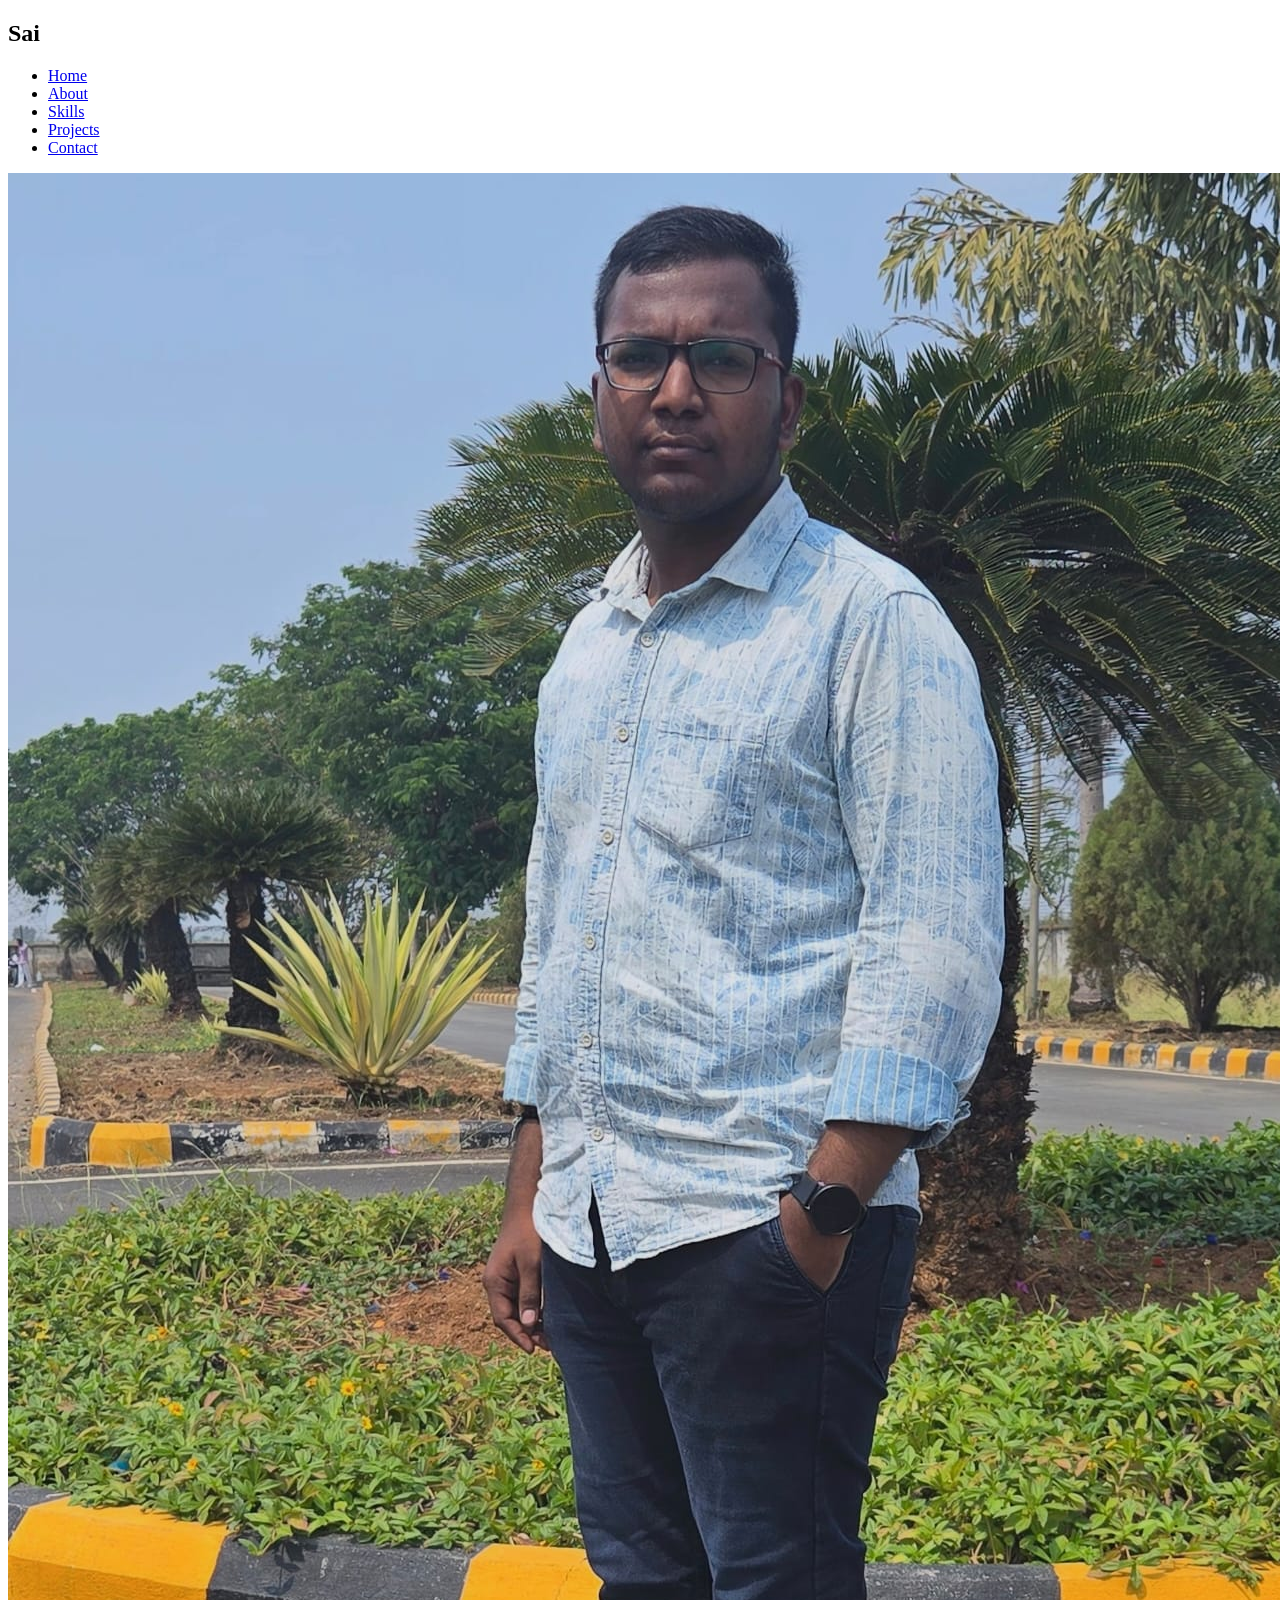
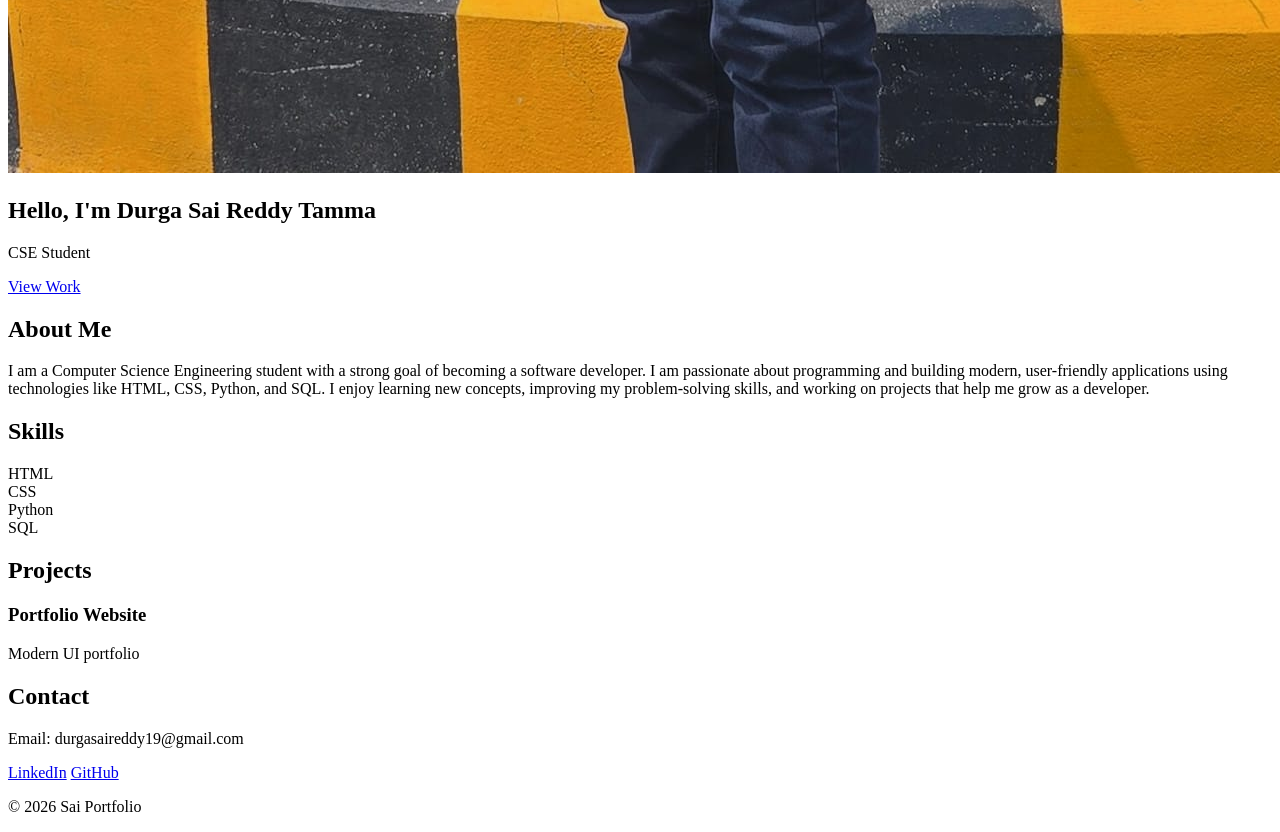
==== index.html @ 62e9a2b5 "Rename Index.html to index.html" ====
<!DOCTYPE html>
<html>
<head>
    <title>Sai Portfolio</title>
    <link rel="stylesheet" href="style.css">
</head>

<body>

<!-- NAVBAR -->
<header id="navbar">
    <h2 class="logo">Sai</h2>
    <ul class="nav-list">
        <li><a href="#home">Home</a></li>
        <li><a href="#about">About</a></li>
        <li><a href="#skills">Skills</a></li>
        <li><a href="#projects">Projects</a></li>
        <li><a href="#contact">Contact</a></li>
    </ul>
</header>

<!-- HOME -->
<section id="home">
    <img src="profile.jpg" class="profile">

    <h1>Hello, I'm <span class="highlight">Durga Sai Reddy Tamma</span></h1>
    <p class="intro">CSE Student</p>

    <a href="#projects" class="btn">View Work</a>
</section>

<!-- ABOUT -->
<section id="about">
    <h2>About Me</h2>
    <p>
I am a Computer Science Engineering student with a strong goal of becoming a software developer. 
I am passionate about programming and building modern, user-friendly applications using technologies like HTML, CSS, Python, and SQL. 
I enjoy learning new concepts, improving my problem-solving skills, and working on projects that help me grow as a developer.
    </p>
</section>

<!-- SKILLS -->
<section id="skills">
    <h2>Skills</h2>

    <div class="skills-box">
        <div class="skill-card html">HTML</div>
        <div class="skill-card css">CSS</div>
        <div class="skill-card python">Python</div>
        <div class="skill-card sql">SQL</div>
    </div>
</section>

<!-- PROJECTS -->
<section id="projects">
    <h2>Projects</h2>

    <div class="project-container">
        <div class="card">
            <h3>Portfolio Website</h3>
            <p>Modern UI portfolio</p>
        </div>
    </div>
</section>

<!-- CONTACT -->
<section id="contact">
    <h2>Contact</h2>
    <p>Email: durgasaireddy19@gmail.com</p>

    <div class="social">
        <a href="https://www.linkedin.com/in/durgasaireddy19" target="_blank">LinkedIn</a>
        <a href="https://github.com/yourprofile" target="_blank">GitHub</a>
    </div>
</section>

<!-- FOOTER -->
<footer id="footer">
    <p>© 2026 Sai Portfolio</p>
</footer>

</body>
</html>
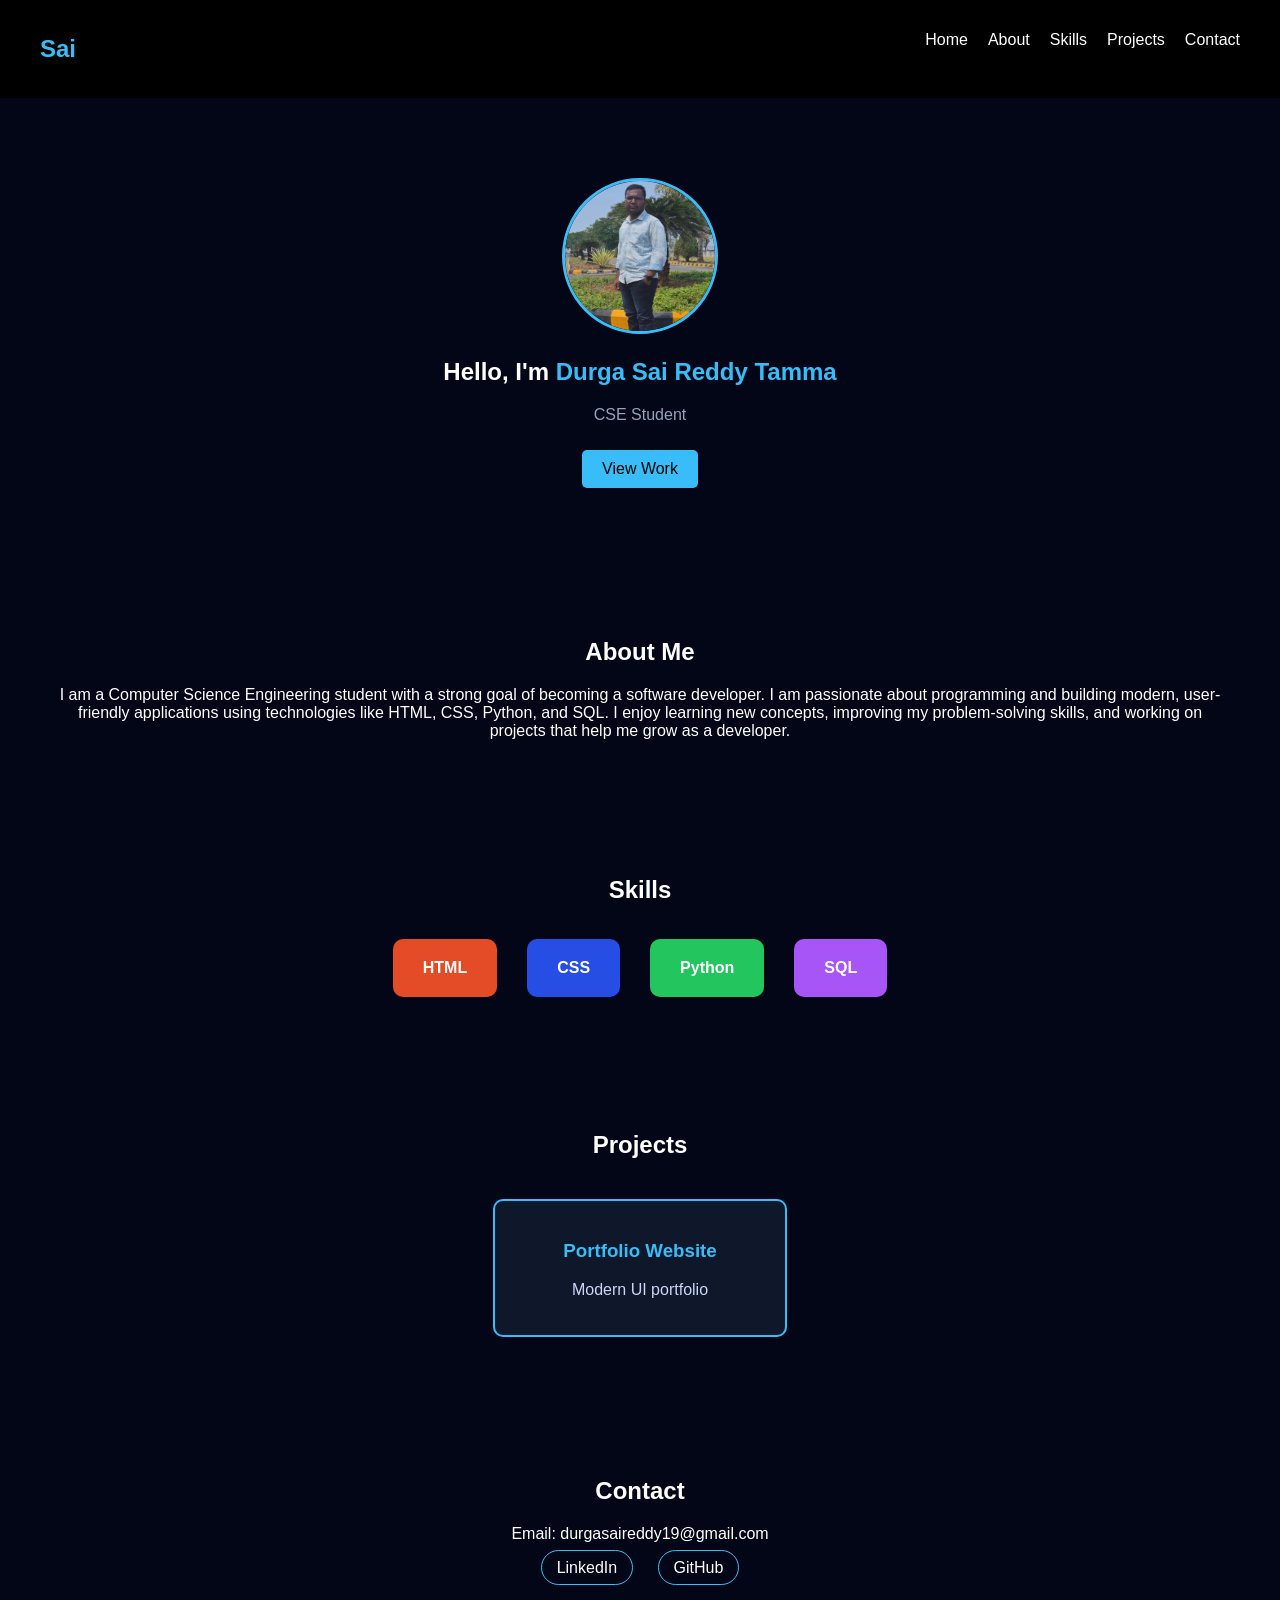
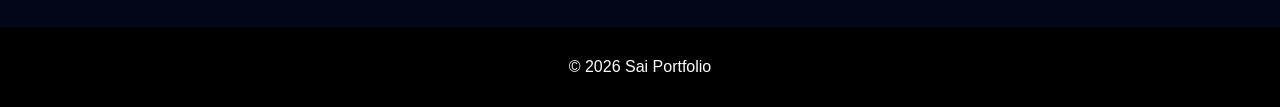
==== commit 1660a03d: "Update index.html" ====
--- a/index.html
+++ b/index.html
@@ -2,7 +2,7 @@
 <html>
 <head>
     <title>Sai Portfolio</title>
-    <link rel="stylesheet" href="style.css">
+    <link rel="stylesheet" href="Portfolio.css">
 </head>
 
 <body>
--- a/Portfolio.css
+++ b/Portfolio.css
@@ -0,0 +1,180 @@
+/* TAG SELECTORS */
+body {
+    margin: 0;
+    font-family: Arial;
+    background: #020617;
+    color: white;
+}
+
+h2 {
+    margin-bottom: 20px;
+}
+
+/* NAVBAR */
+#navbar {
+    display: flex;
+    justify-content: space-between;
+    padding: 15px 40px;
+    background: black;
+}
+
+.logo {
+    color: #38bdf8;
+}
+
+/* NAV LINKS */
+ul {
+    display: flex;
+    list-style: none;
+}
+
+.nav-list {
+    display: flex;
+    list-style: none;
+}
+
+li {
+    margin-left: 20px;
+}
+
+a {
+    color: white;
+    text-decoration: none;
+    transition: 0.3s;
+}
+
+a:hover {
+    color: #38bdf8;
+}
+
+/* HOME */
+#home {
+    text-align: center;
+    padding: 80px 20px;
+}
+
+/* PROFILE */
+.profile {
+    width: 150px;
+    height: 150px;
+    border-radius: 50%;
+    border: 3px solid #38bdf8;
+    animation: glow 2s infinite alternate;
+}
+
+/* GLOW ANIMATION */
+@keyframes glow {
+    from { box-shadow: 0 0 10px #38bdf8; }
+    to { box-shadow: 0 0 25px #38bdf8; }
+}
+
+/* TEXT */
+.highlight {
+    color: #38bdf8;
+}
+
+.intro {
+    color: #94a3b8;
+}
+
+/* BUTTON */
+.btn {
+    display: inline-block;
+    padding: 10px 20px;
+    background: #38bdf8;
+    color: black;
+    border-radius: 5px;
+    margin-top: 10px;
+}
+
+/* SECTIONS */
+#about, #skills, #projects, #contact {
+    text-align: center;
+    padding: 50px;
+}
+
+/* SKILLS */
+.skills-box {
+    display: flex;
+    justify-content: center;
+    flex-wrap: wrap;
+}
+
+.skill-card {
+    margin: 15px;
+    padding: 20px 30px;
+    border-radius: 10px;
+    font-weight: bold;
+    animation: float 3s ease-in-out infinite;
+    transition: 0.3s;
+}
+
+/* SKILL COLORS */
+.html { background: #e34c26; }
+.css { background: #264de4; }
+.js { background: #facc15; color: black; }
+.python { background: #22c55e; }
+.sql { background: #a855f7; }
+
+/* FLOAT ANIMATION */
+@keyframes float {
+    0% { transform: translateY(0px); }
+    50% { transform: translateY(-10px); }
+    100% { transform: translateY(0px); }
+}
+
+/* HOVER */
+.skill-card:hover {
+    transform: scale(1.1);
+    box-shadow: 0 0 20px white;
+}
+
+/* PROJECTS */
+.project-container {
+    display: flex;
+    justify-content: center;
+    flex-wrap: wrap;
+}
+
+.card {
+    background: #0f172a;
+    margin: 20px;
+    padding: 20px;
+    width: 250px;
+    border-radius: 10px;
+    border: 2px solid #38bdf8;
+    transition: 0.3s;
+}
+
+.card:hover {
+    transform: translateY(-10px);
+    box-shadow: 0 0 20px #38bdf8;
+}
+
+.card h3 {
+    color: #38bdf8;
+}
+
+.card p {
+    color: #cbd5f5;
+}
+
+/* SOCIAL */
+.social a {
+    margin: 10px;
+    padding: 8px 15px;
+    border: 1px solid #38bdf8;
+    border-radius: 20px;
+}
+
+.social a:hover {
+    background: #38bdf8;
+    color: black;
+}
+
+/* FOOTER */
+#footer {
+    text-align: center;
+    padding: 15px;
+    background: black;
+}
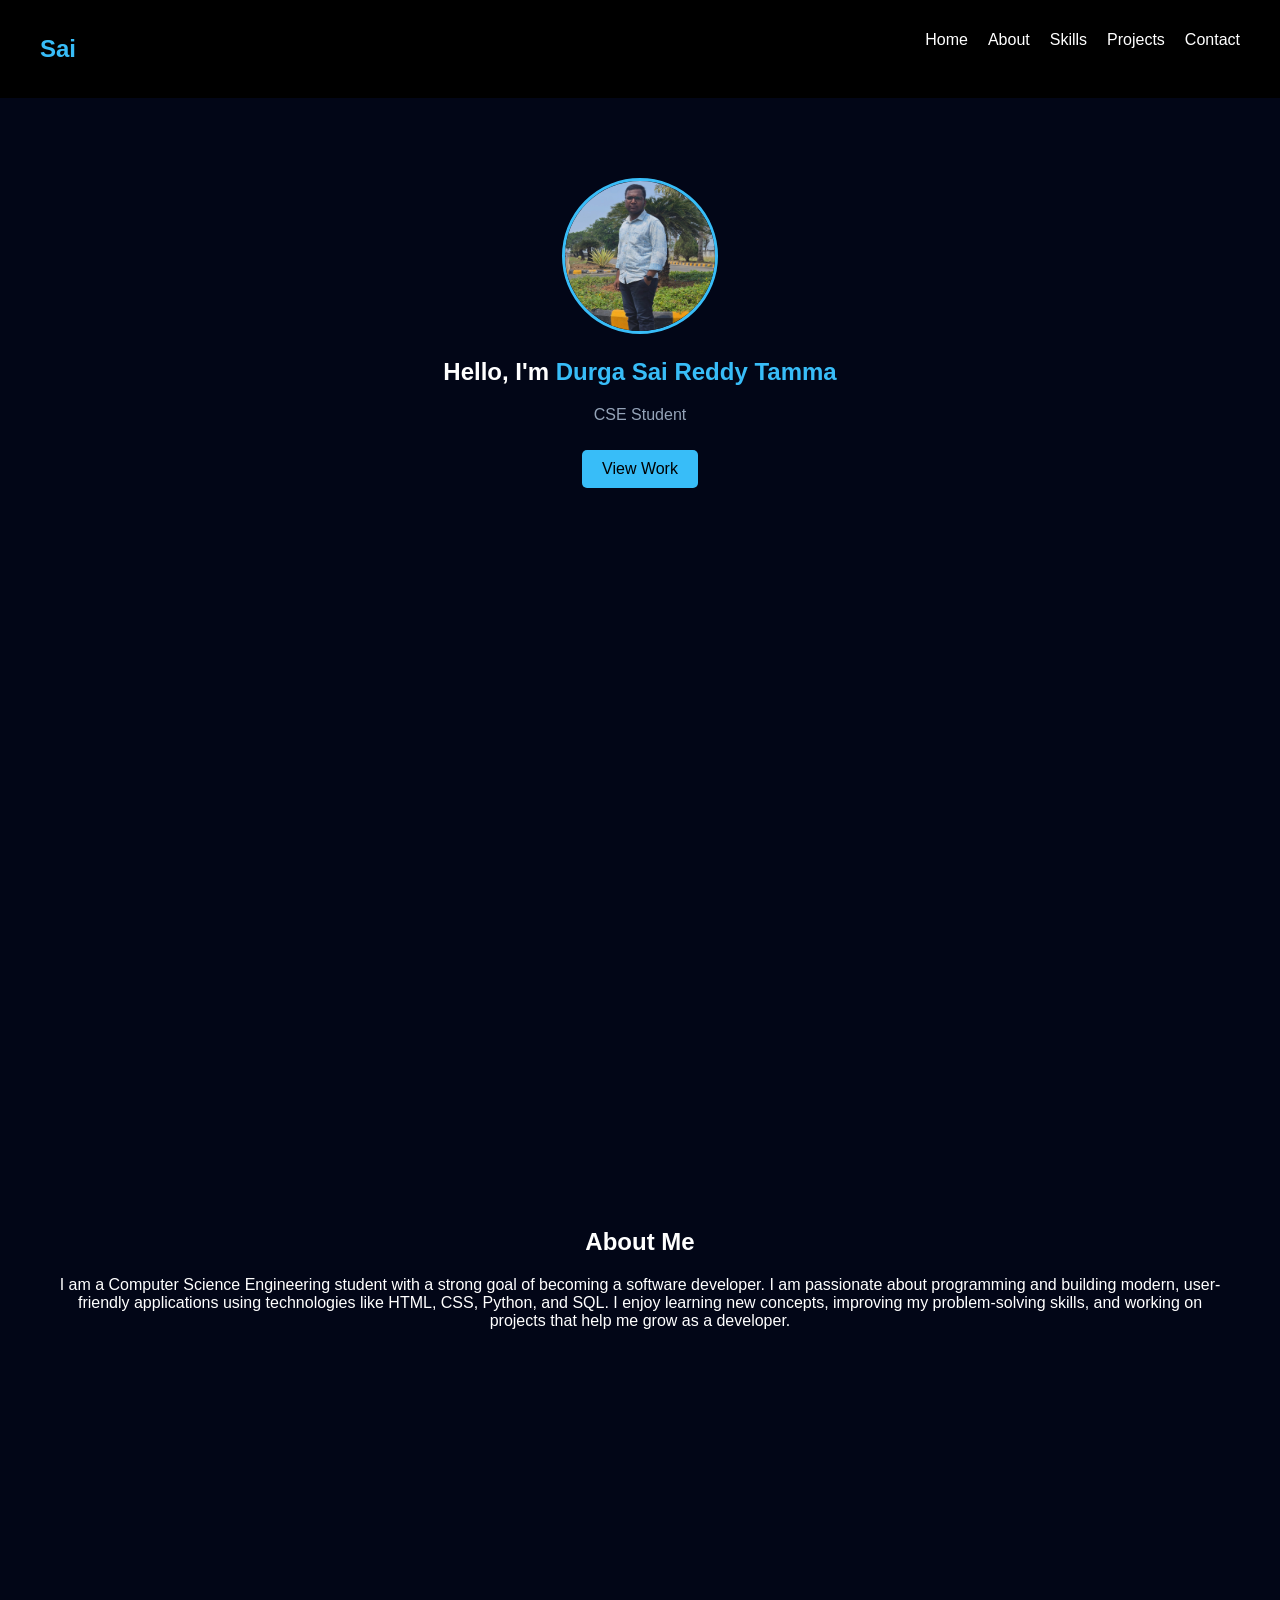
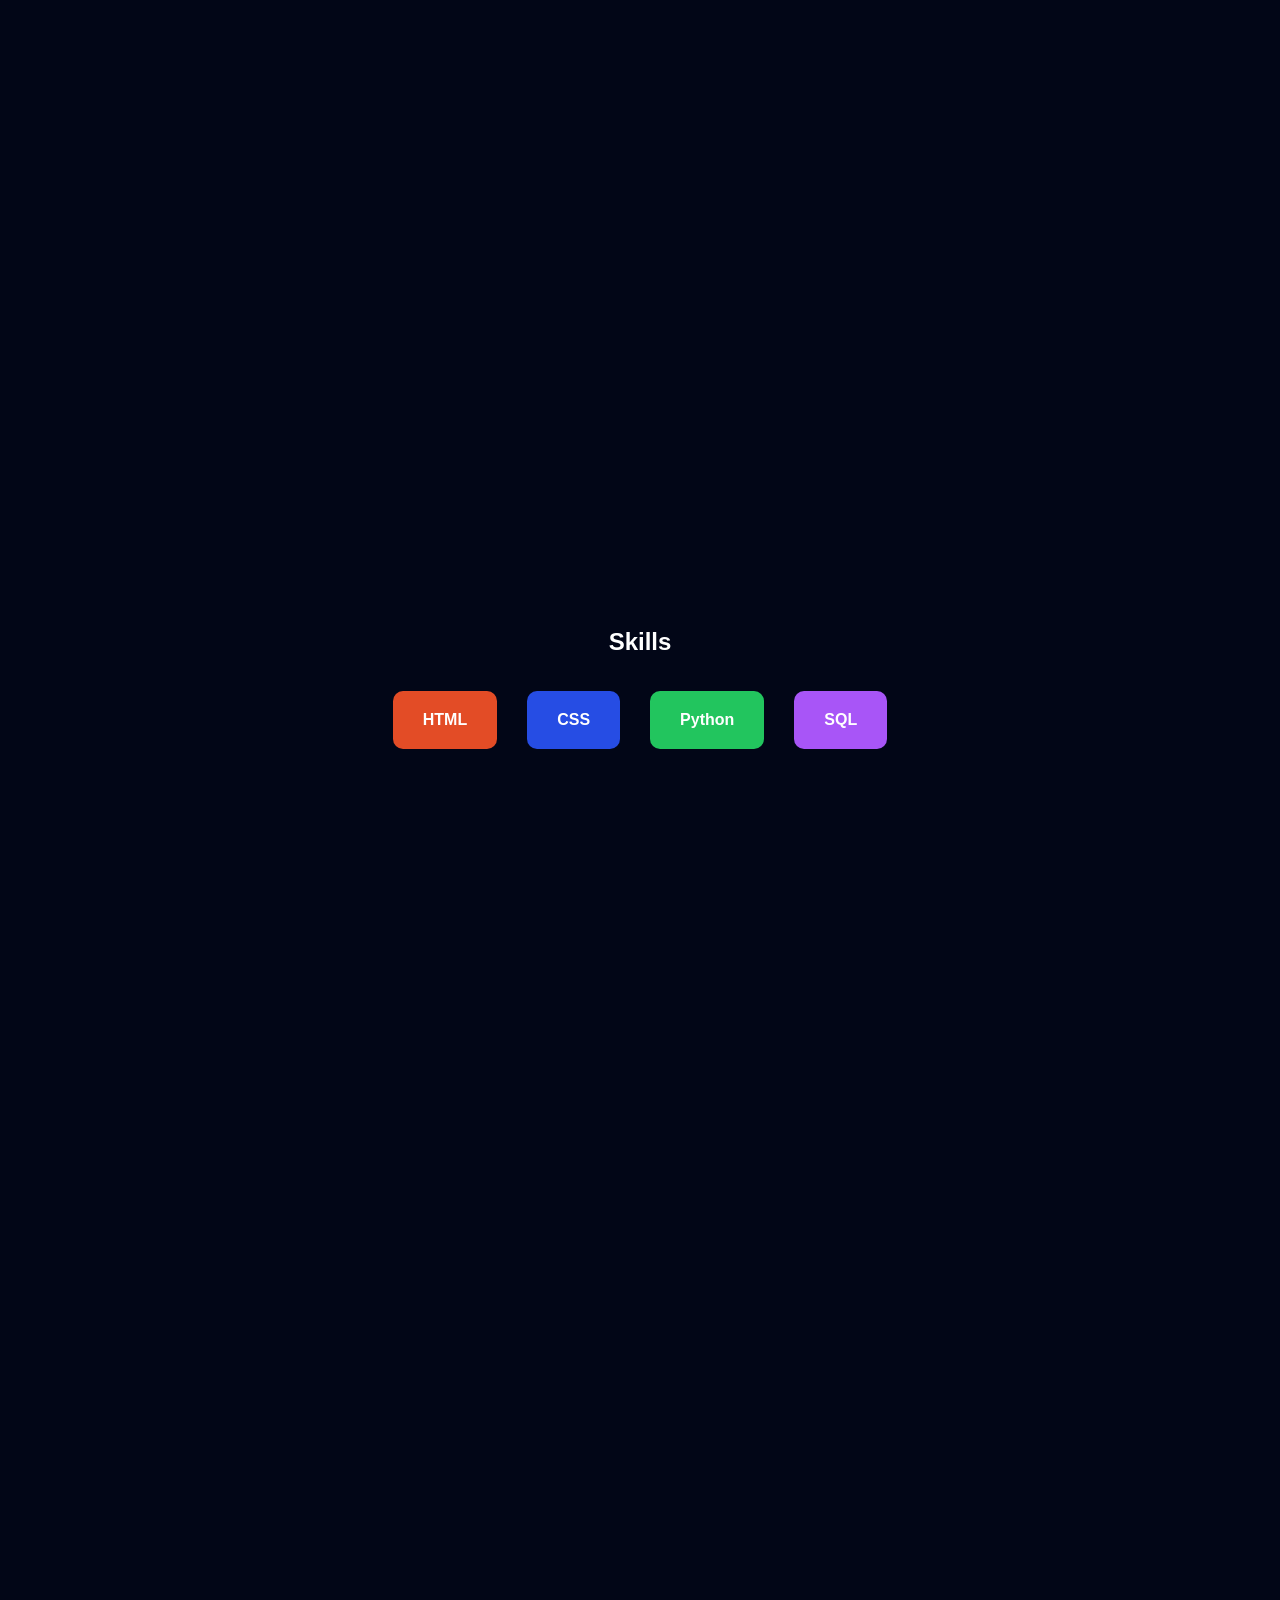
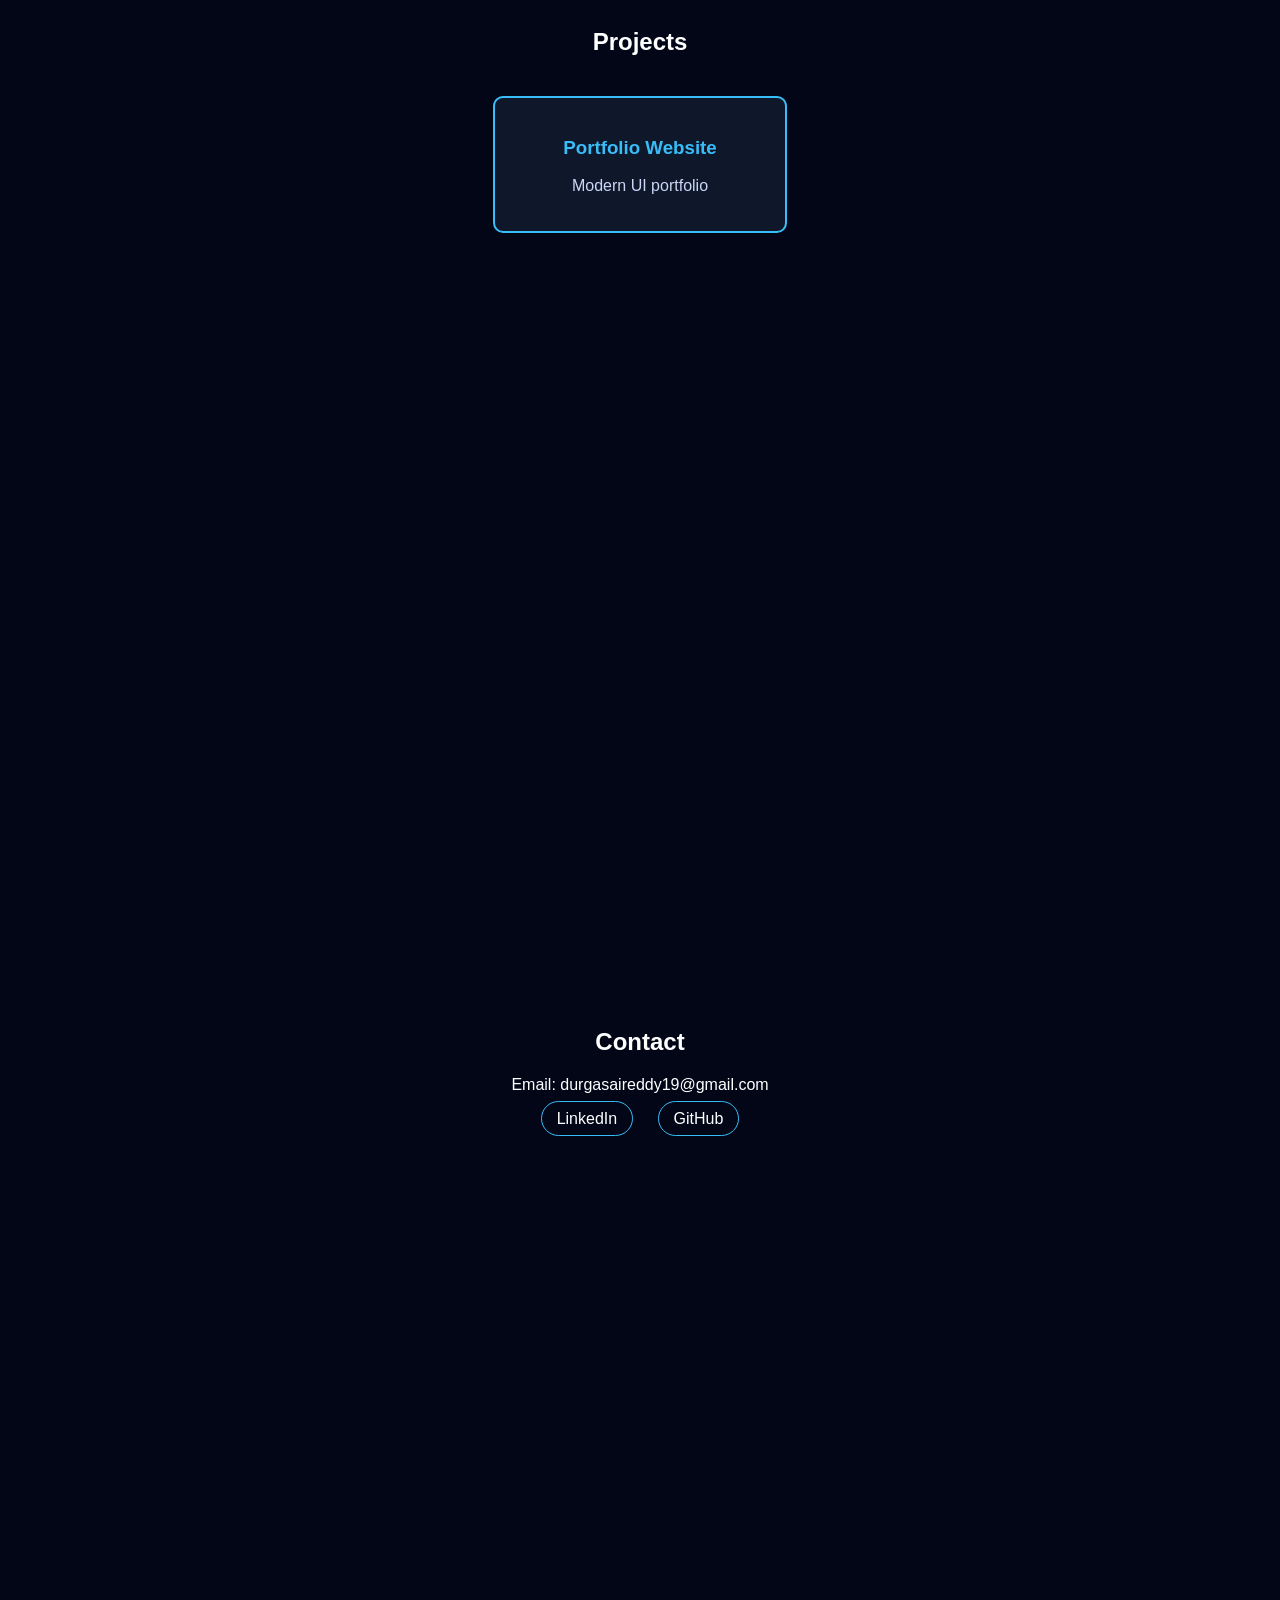
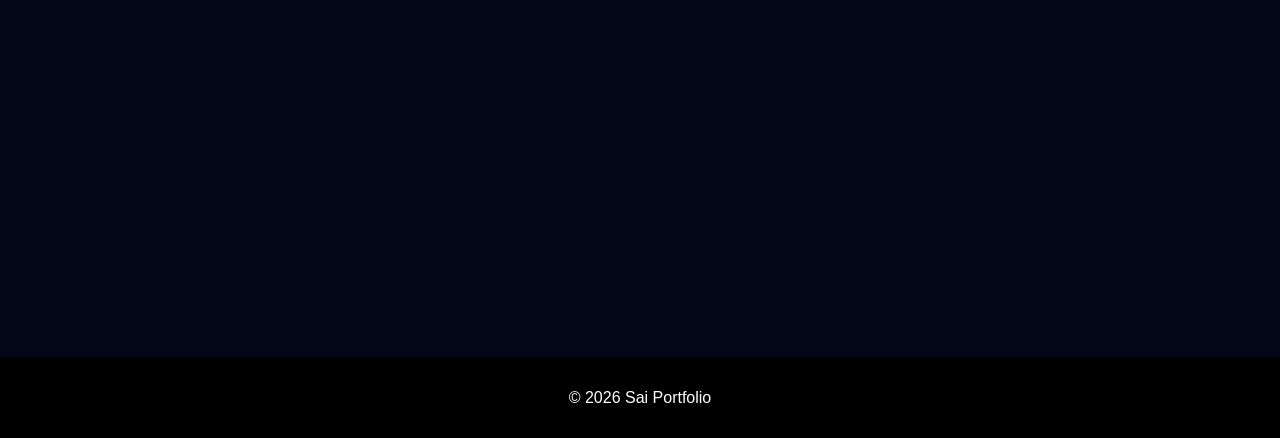
==== commit 3dc69dc1: "Update index.html" ====
--- a/index.html
+++ b/index.html
@@ -1,8 +1,9 @@
 <!DOCTYPE html>
 <html>
 <head>
+    <meta name="viewport" content="width=device-width, initial-scale=1.0">
     <title>Sai Portfolio</title>
-    <link rel="stylesheet" href="Portfolio.css">
+    <link rel="stylesheet" href="style.css">
 </head>
 
 <body>
--- a/style.css
+++ b/style.css
@@ -0,0 +1,198 @@
+/* TAG SELECTORS */
+body {
+    margin: 0;
+    font-family: Arial;
+    background: #020617;
+    color: white;
+    overflow-y:auto;
+}
+
+section {
+    min-height:100vh;
+    padding:80px 20px;
+}
+.section {
+    margin-bottom:50px;    
+}    
+h2 {
+    margin-bottom: 20px;
+}
+
+/* NAVBAR */
+#navbar {
+    display: flex;
+    justify-content: space-between;
+    padding: 15px 40px;
+    background: black;
+}
+
+.logo {
+    color: #38bdf8;
+}
+
+/* NAV LINKS */
+ul {
+    display: flex;
+    list-style: none;
+}
+
+.nav-list {
+    display: flex;
+    list-style: none;
+}
+
+li {
+    margin-left: 20px;
+}
+
+a {
+    color: white;
+    text-decoration: none;
+    transition: 0.3s;
+}
+
+a:hover {
+    color: #38bdf8;
+}
+
+/* HOME */
+#home {
+    text-align: center;
+    padding: 80px 20px;
+}
+
+/* PROFILE */
+.profile {
+    width: 150px;
+    height: 150px;
+    border-radius: 50%;
+    border: 3px solid #38bdf8;
+    animation: glow 2s infinite alternate;
+}
+
+/* GLOW ANIMATION */
+@keyframes glow {
+    from { box-shadow: 0 0 10px #38bdf8; }
+    to { box-shadow: 0 0 25px #38bdf8; }
+}
+
+/* TEXT */
+.highlight {
+    color: #38bdf8;
+}
+
+.intro {
+    color: #94a3b8;
+}
+
+/* BUTTON */
+.btn {
+    display: inline-block;
+    padding: 10px 20px;
+    background: #38bdf8;
+    color: black;
+    border-radius: 5px;
+    margin-top: 10px;
+}
+
+/* SECTIONS */
+#about, #skills, #projects, #contact {
+    text-align: center;
+    padding: 50px;
+}
+
+/* SKILLS */
+.skills-box {
+    display: flex;
+    justify-content: center;
+    flex-wrap: wrap;
+}
+
+.skill-card {
+    margin: 15px;
+    padding: 20px 30px;
+    border-radius: 10px;
+    font-weight: bold;
+    animation: float 3s ease-in-out infinite;
+    transition: 0.3s;
+}
+
+/* SKILL COLORS */
+.html { 
+    background: #e34c26; 
+}
+.css {
+    background: #264de4; 
+}
+.python {
+    background: #22c55e; 
+}
+.sql {
+    background: #a855f7;
+}
+
+/* FLOAT ANIMATION */
+@keyframes float {
+    0% { transform: translateY(0px); }
+    50% { transform: translateY(-10px); }
+    100% { transform: translateY(0px); }
+}
+
+/* HOVER */
+.skill-card:hover {
+    transform: scale(1.1);
+    box-shadow: 0 0 20px white;
+}
+
+/* PROJECTS */
+.project-container {
+    display: flex;
+    justify-content: center;
+    flex-wrap: wrap;
+}
+
+.card {
+    background: #0f172a;
+    margin: 20px;
+    padding: 20px;
+    width: 250px;
+    border-radius: 10px;
+    border: 2px solid #38bdf8;
+    transition: 0.3s;
+}
+
+.card:hover {
+    transform: translateY(-10px);
+    box-shadow: 0 0 20px #38bdf8;
+}
+
+.card h3 {
+    color: #38bdf8;
+}
+
+.card p {
+    color: #cbd5f5;
+}
+
+/* SOCIAL */
+.social a {
+    margin: 10px;
+    padding: 8px 15px;
+    border: 1px solid #38bdf8;
+    border-radius: 20px;
+}
+
+.social a:hover {
+    background: #38bdf8;
+    color: black;
+}
+
+/* FOOTER */
+#footer {
+    text-align: center;
+    padding: 15px;
+    background: black;
+}
+html{
+    scroll-behavior:smooth;
+} 
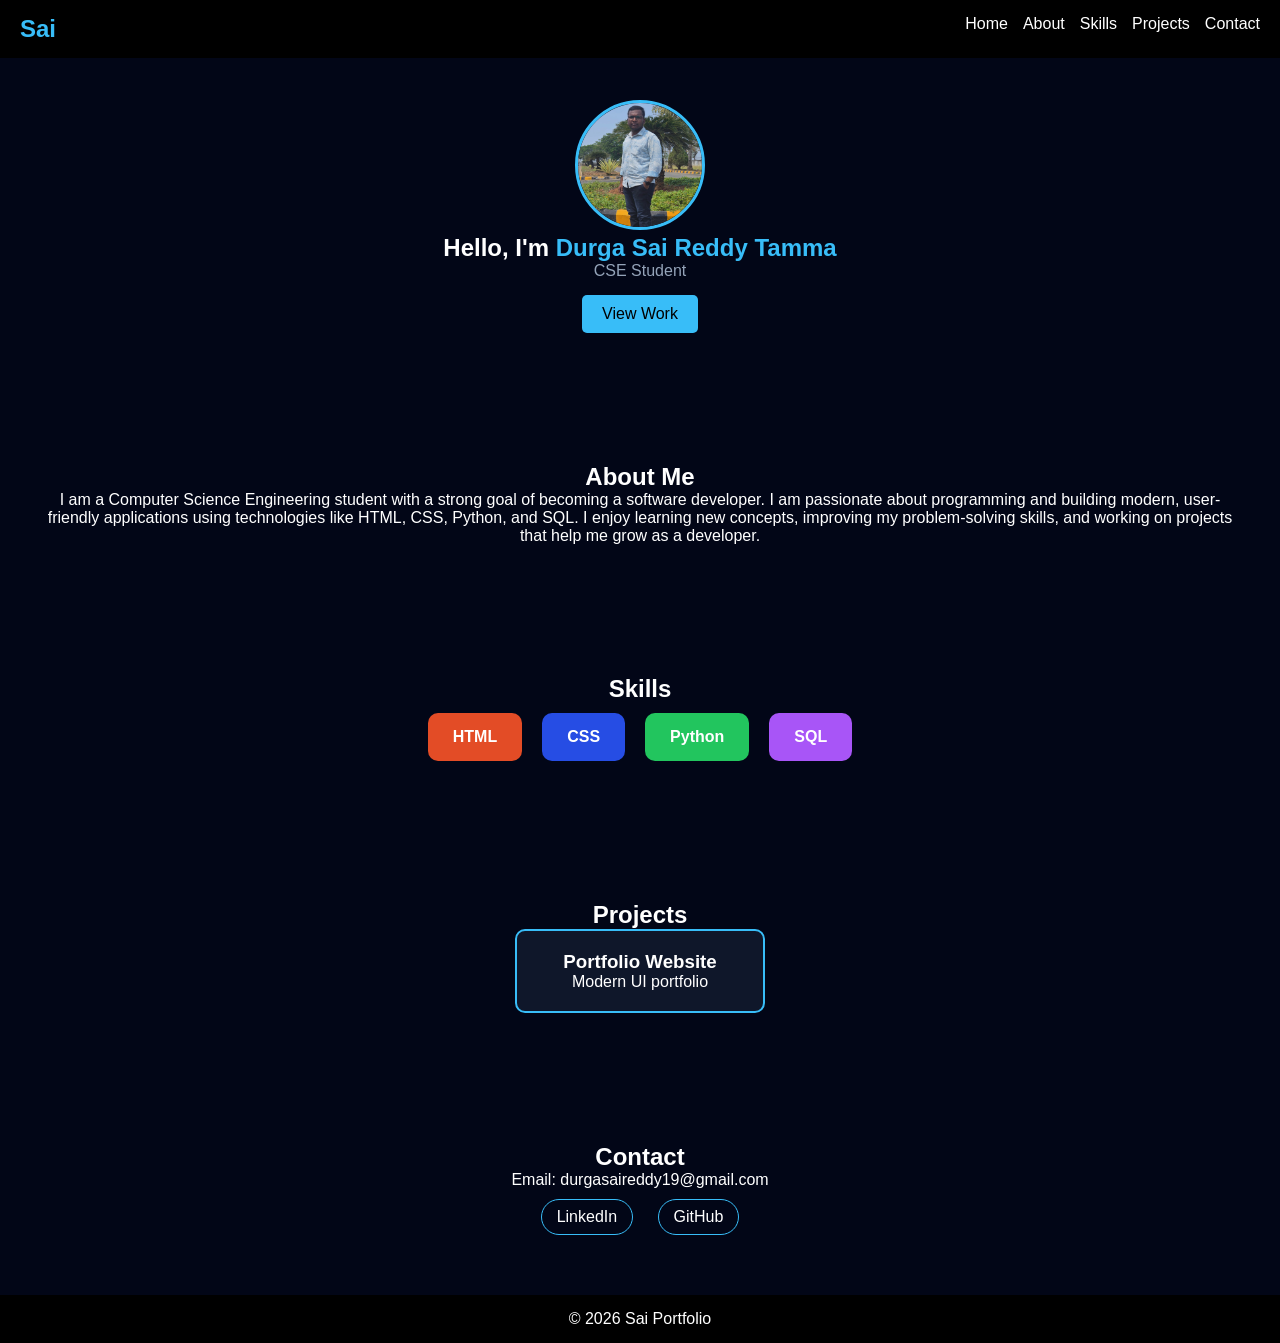
==== commit 80c3d132: "Update index.html" ====
--- a/index.html
+++ b/index.html
@@ -1,8 +1,9 @@
 <!DOCTYPE html>
 <html>
 <head>
+    <title>Sai Portfolio</title>
     <meta name="viewport" content="width=device-width, initial-scale=1.0">
-    <title>Sai Portfolio</title>
+
     <link rel="stylesheet" href="style.css">
 </head>
 
--- a/style.css
+++ b/style.css
@@ -1,29 +1,32 @@
-/* TAG SELECTORS */
+/* RESET */
+* {
+    margin: 0;
+    padding: 0;
+    box-sizing: border-box;
+}
+
+/* BODY */
 body {
-    margin: 0;
     font-family: Arial;
     background: #020617;
     color: white;
-    overflow-y:auto;
-}
-
-section {
-    min-height:100vh;
-    padding:80px 20px;
-}
-.section {
-    margin-bottom:50px;    
-}    
-h2 {
-    margin-bottom: 20px;
+}
+
+/* SMOOTH SCROLL */
+html {
+    scroll-behavior: smooth;
 }
 
 /* NAVBAR */
 #navbar {
+    position: fixed;
+    top: 0;
+    width: 100%;
     display: flex;
     justify-content: space-between;
-    padding: 15px 40px;
+    padding: 15px 20px;
     background: black;
+    z-index: 1000;
 }
 
 .logo {
@@ -31,49 +34,61 @@
 }
 
 /* NAV LINKS */
-ul {
+.nav-list {
     display: flex;
     list-style: none;
 }
 
-.nav-list {
-    display: flex;
-    list-style: none;
-}
-
-li {
-    margin-left: 20px;
-}
-
-a {
+.nav-list li {
+    margin-left: 15px;
+}
+
+.nav-list a {
     color: white;
     text-decoration: none;
-    transition: 0.3s;
-}
-
-a:hover {
+}
+
+.nav-list a:hover {
     color: #38bdf8;
 }
 
-/* HOME */
+/* SECTIONS (FIXED GAP ISSUE) */
+section {
+    padding: 60px 15px 30px;
+    text-align: center;
+}
+
+/* LAPTOP SPACING */
+@media (min-width: 768px) {
+    section {
+        padding: 70px 20px 40px;
+    }
+}
+
+@media (min-width: 1024px) {
+    section {
+        padding: 80px 40px 50px;
+    }
+}
+
+/* HOME FIX (NAVBAR SPACE) */
 #home {
-    text-align: center;
-    padding: 80px 20px;
+    padding-top: 100px;
 }
 
 /* PROFILE */
 .profile {
-    width: 150px;
-    height: 150px;
+    width: 130px;
+    height: 130px;
     border-radius: 50%;
     border: 3px solid #38bdf8;
     animation: glow 2s infinite alternate;
 }
 
-/* GLOW ANIMATION */
+/* GLOW */
 @keyframes glow {
     from { box-shadow: 0 0 10px #38bdf8; }
-    to { box-shadow: 0 0 25px #38bdf8; }
+    to { box-shadow: 0 0 30px #38bdf8; }
 }
 
 /* TEXT */
@@ -92,13 +107,14 @@
     background: #38bdf8;
     color: black;
     border-radius: 5px;
-    margin-top: 10px;
-}
-
-/* SECTIONS */
-#about, #skills, #projects, #contact {
-    text-align: center;
-    padding: 50px;
+    margin-top: 15px;
+    text-decoration: none;
+    transition: 0.3s;
+}
+
+.btn:hover {
+    background: white;
+    transform: scale(1.05);
 }
 
 /* SKILLS */
@@ -109,32 +125,23 @@
 }
 
 .skill-card {
-    margin: 15px;
-    padding: 20px 30px;
+    margin: 10px;
+    padding: 15px 25px;
     border-radius: 10px;
     font-weight: bold;
     animation: float 3s ease-in-out infinite;
     transition: 0.3s;
 }
 
-/* SKILL COLORS */
-.html { 
-    background: #e34c26; 
-}
-.css {
-    background: #264de4; 
-}
-.python {
-    background: #22c55e; 
-}
-.sql {
-    background: #a855f7;
-}
-
-/* FLOAT ANIMATION */
+.html { background: #e34c26; }
+.css { background: #264de4; }
+.python { background: #22c55e; }
+.sql { background: #a855f7; }
+
+/* FLOAT */
 @keyframes float {
     0% { transform: translateY(0px); }
-    50% { transform: translateY(-10px); }
+    50% { transform: translateY(-12px); }
     100% { transform: translateY(0px); }
 }
 
@@ -144,16 +151,14 @@
     box-shadow: 0 0 20px white;
 }
 
-/* PROJECTS */
+/* PROJECT */
 .project-container {
     display: flex;
     justify-content: center;
-    flex-wrap: wrap;
 }
 
 .card {
     background: #0f172a;
-    margin: 20px;
     padding: 20px;
     width: 250px;
     border-radius: 10px;
@@ -164,14 +169,6 @@
 .card:hover {
     transform: translateY(-10px);
     box-shadow: 0 0 20px #38bdf8;
-}
-
-.card h3 {
-    color: #38bdf8;
-}
-
-.card p {
-    color: #cbd5f5;
 }
 
 /* SOCIAL */
@@ -180,6 +177,9 @@
     padding: 8px 15px;
     border: 1px solid #38bdf8;
     border-radius: 20px;
+    display: inline-block;
+    text-decoration: none;
+    color: white;
 }
 
 .social a:hover {
@@ -193,6 +193,19 @@
     padding: 15px;
     background: black;
 }
-html{
-    scroll-behavior:smooth;
-} 
+
+/* MOBILE */
+@media (max-width: 768px) {
+    .nav-list {
+        font-size: 12px;
+    }
+
+    .profile {
+        width: 110px;
+        height: 110px;
+    }
+
+    h1 {
+        font-size: 20px;
+    }
+}
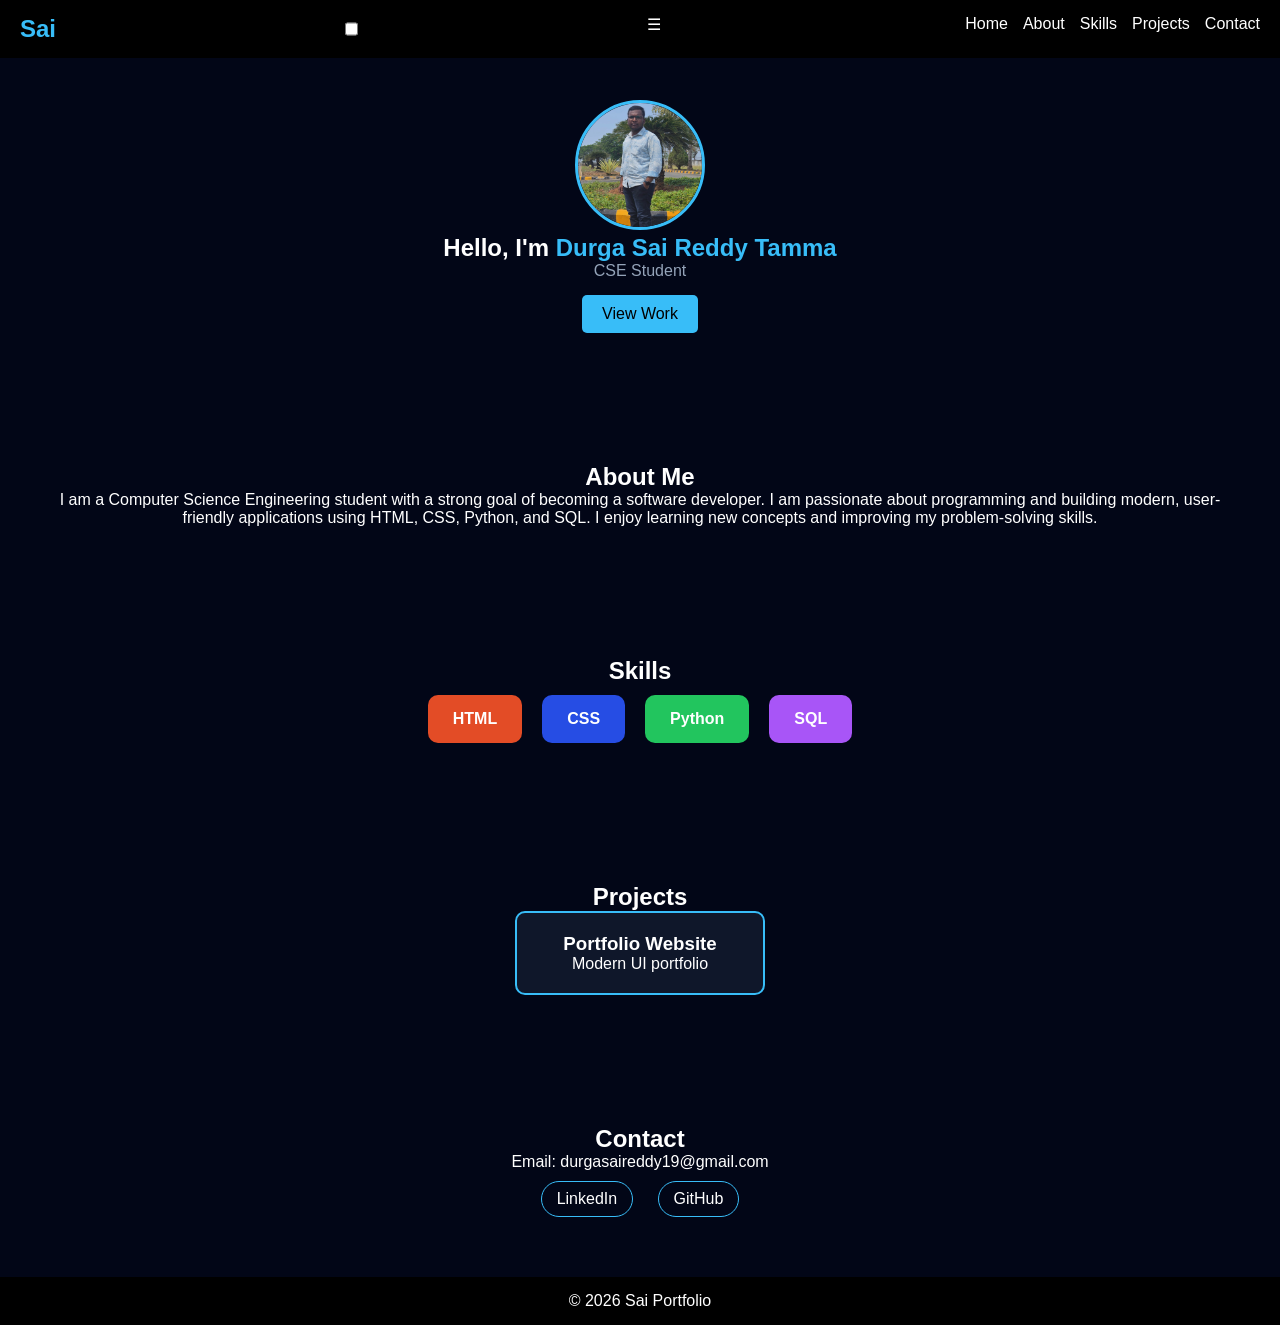
==== commit bc2a2539: "Update index.html" ====
--- a/index.html
+++ b/index.html
@@ -3,15 +3,21 @@
 <head>
     <title>Sai Portfolio</title>
     <meta name="viewport" content="width=device-width, initial-scale=1.0">
-
     <link rel="stylesheet" href="style.css">
 </head>
 
 <body>
 
-<!-- NAVBAR -->
 <header id="navbar">
     <h2 class="logo">Sai</h2>
+
+    <!-- CHECKBOX (hidden) -->
+    <input type="checkbox" id="menu-check">
+
+    <!-- HAMBURGER ICON -->
+    <label for="menu-check" class="menu-icon">&#9776;</label>
+
+    <!-- NAV LINKS -->
     <ul class="nav-list">
         <li><a href="#home">Home</a></li>
         <li><a href="#about">About</a></li>
@@ -21,30 +27,24 @@
     </ul>
 </header>
 
-<!-- HOME -->
 <section id="home">
     <img src="profile.jpg" class="profile">
-
     <h1>Hello, I'm <span class="highlight">Durga Sai Reddy Tamma</span></h1>
     <p class="intro">CSE Student</p>
-
     <a href="#projects" class="btn">View Work</a>
 </section>
 
-<!-- ABOUT -->
 <section id="about">
     <h2>About Me</h2>
     <p>
 I am a Computer Science Engineering student with a strong goal of becoming a software developer. 
-I am passionate about programming and building modern, user-friendly applications using technologies like HTML, CSS, Python, and SQL. 
-I enjoy learning new concepts, improving my problem-solving skills, and working on projects that help me grow as a developer.
+I am passionate about programming and building modern, user-friendly applications using HTML, CSS, Python, and SQL. 
+I enjoy learning new concepts and improving my problem-solving skills.
     </p>
 </section>
 
-<!-- SKILLS -->
 <section id="skills">
     <h2>Skills</h2>
-
     <div class="skills-box">
         <div class="skill-card html">HTML</div>
         <div class="skill-card css">CSS</div>
@@ -53,10 +53,8 @@
     </div>
 </section>
 
-<!-- PROJECTS -->
 <section id="projects">
     <h2>Projects</h2>
-
     <div class="project-container">
         <div class="card">
             <h3>Portfolio Website</h3>
@@ -65,7 +63,6 @@
     </div>
 </section>
 
-<!-- CONTACT -->
 <section id="contact">
     <h2>Contact</h2>
     <p>Email: durgasaireddy19@gmail.com</p>
@@ -76,7 +73,6 @@
     </div>
 </section>
 
-<!-- FOOTER -->
 <footer id="footer">
     <p>© 2026 Sai Portfolio</p>
 </footer>
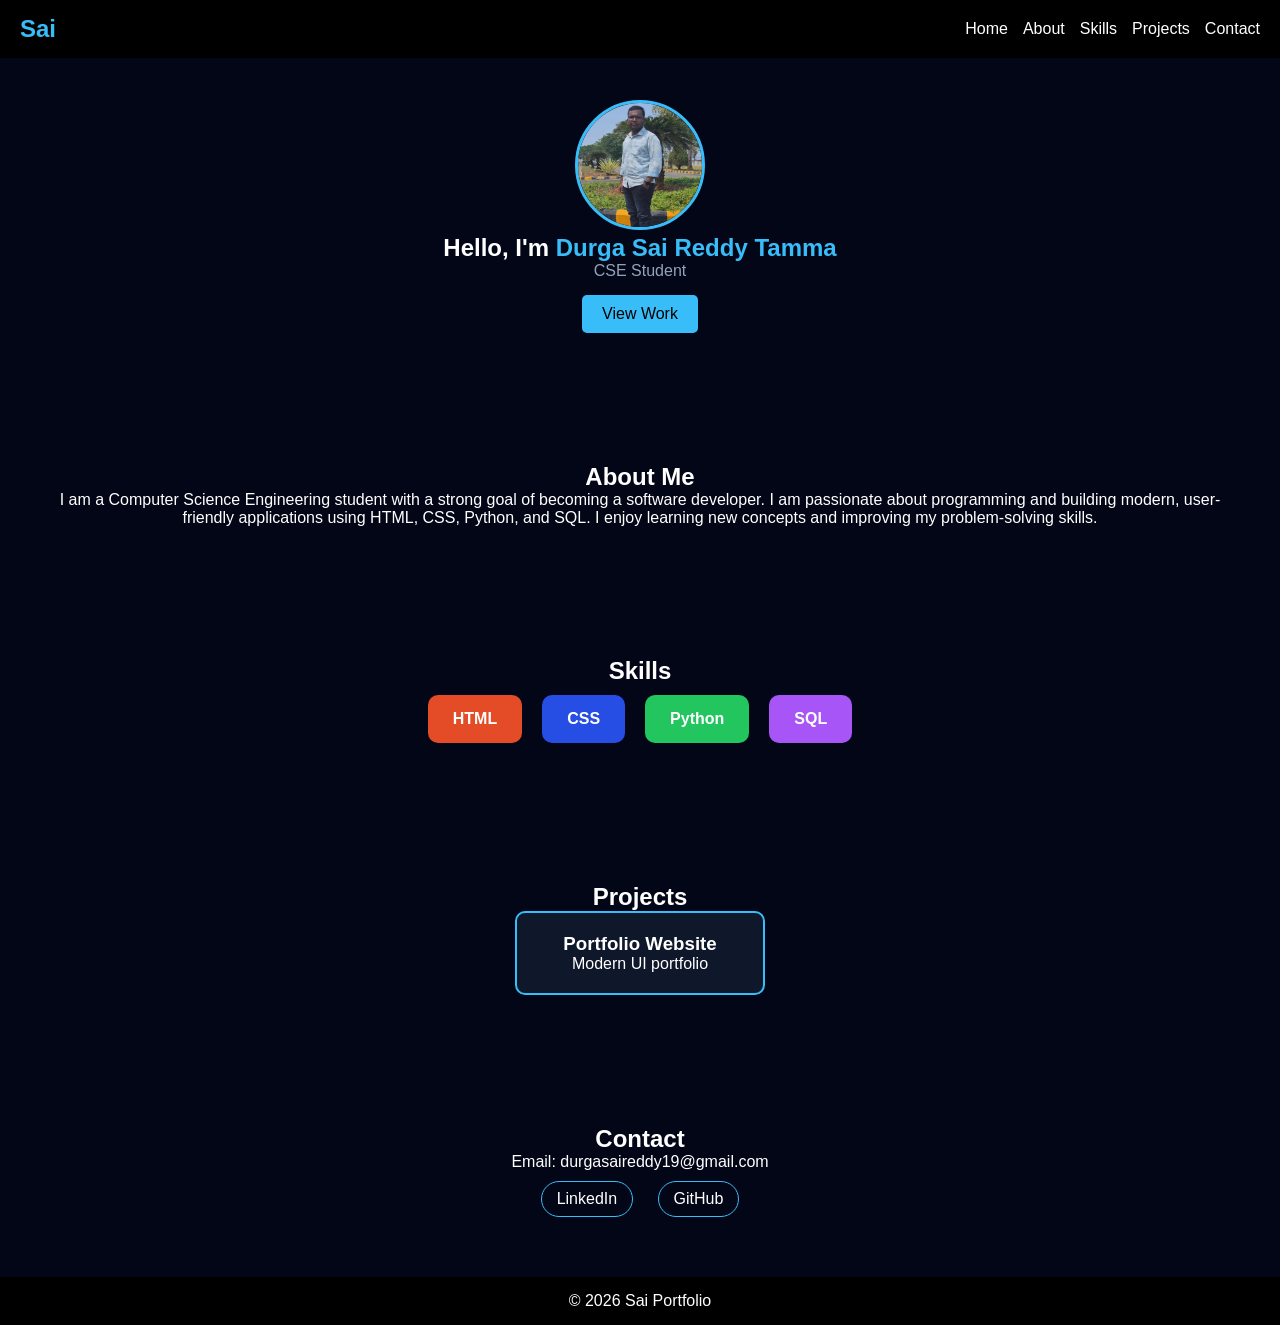
==== commit bf8c9cfb: "Update index.html" ====
--- a/index.html
+++ b/index.html
@@ -69,7 +69,7 @@
 
     <div class="social">
         <a href="https://www.linkedin.com/in/durgasaireddy19" target="_blank">LinkedIn</a>
-        <a href="https://github.com/yourprofile" target="_blank">GitHub</a>
+        <a href="https://github.com/durgasai-19" target="_blank">GitHub</a>
     </div>
 </section>
 
--- a/style.css
+++ b/style.css
@@ -24,6 +24,7 @@
     width: 100%;
     display: flex;
     justify-content: space-between;
+    align-items: center;
     padding: 15px 20px;
     background: black;
     z-index: 1000;
@@ -33,6 +34,18 @@
     color: #38bdf8;
 }
 
+/* HAMBURGER */
+.menu-icon {
+    display: none;
+    font-size: 24px;
+    cursor: pointer;
+}
+
+/* HIDE CHECKBOX */
+#menu-check {
+    display: none;
+}
+
 /* NAV LINKS */
 .nav-list {
     display: flex;
@@ -52,13 +65,39 @@
     color: #38bdf8;
 }
 
-/* SECTIONS (FIXED GAP ISSUE) */
+/* MOBILE MENU */
+@media (max-width: 768px) {
+
+    .menu-icon {
+        display: block;
+    }
+
+    .nav-list {
+        position: absolute;
+        top: 60px;
+        right: 0;
+        background: black;
+        flex-direction: column;
+        width: 200px;
+        display: none;
+        padding: 20px;
+    }
+
+    #menu-check:checked ~ .nav-list {
+        display: flex;
+    }
+
+    .nav-list li {
+        margin: 10px 0;
+    }
+}
+
+/* SECTIONS */
 section {
     padding: 60px 15px 30px;
     text-align: center;
 }
 
-/* LAPTOP SPACING */
 @media (min-width: 768px) {
     section {
         padding: 70px 20px 40px;
@@ -71,7 +110,7 @@
     }
 }
 
-/* HOME FIX (NAVBAR SPACE) */
+/* HOME */
 #home {
     padding-top: 100px;
 }
@@ -130,7 +169,6 @@
     border-radius: 10px;
     font-weight: bold;
     animation: float 3s ease-in-out infinite;
-    transition: 0.3s;
 }
 
 .html { background: #e34c26; }
@@ -143,12 +181,6 @@
     0% { transform: translateY(0px); }
     50% { transform: translateY(-12px); }
     100% { transform: translateY(0px); }
-}
-
-/* HOVER */
-.skill-card:hover {
-    transform: scale(1.1);
-    box-shadow: 0 0 20px white;
 }
 
 /* PROJECT */
@@ -193,19 +225,3 @@
     padding: 15px;
     background: black;
 }
-
-/* MOBILE */
-@media (max-width: 768px) {
-    .nav-list {
-        font-size: 12px;
-    }
-
-    .profile {
-        width: 110px;
-        height: 110px;
-    }
-
-    h1 {
-        font-size: 20px;
-    }
-}
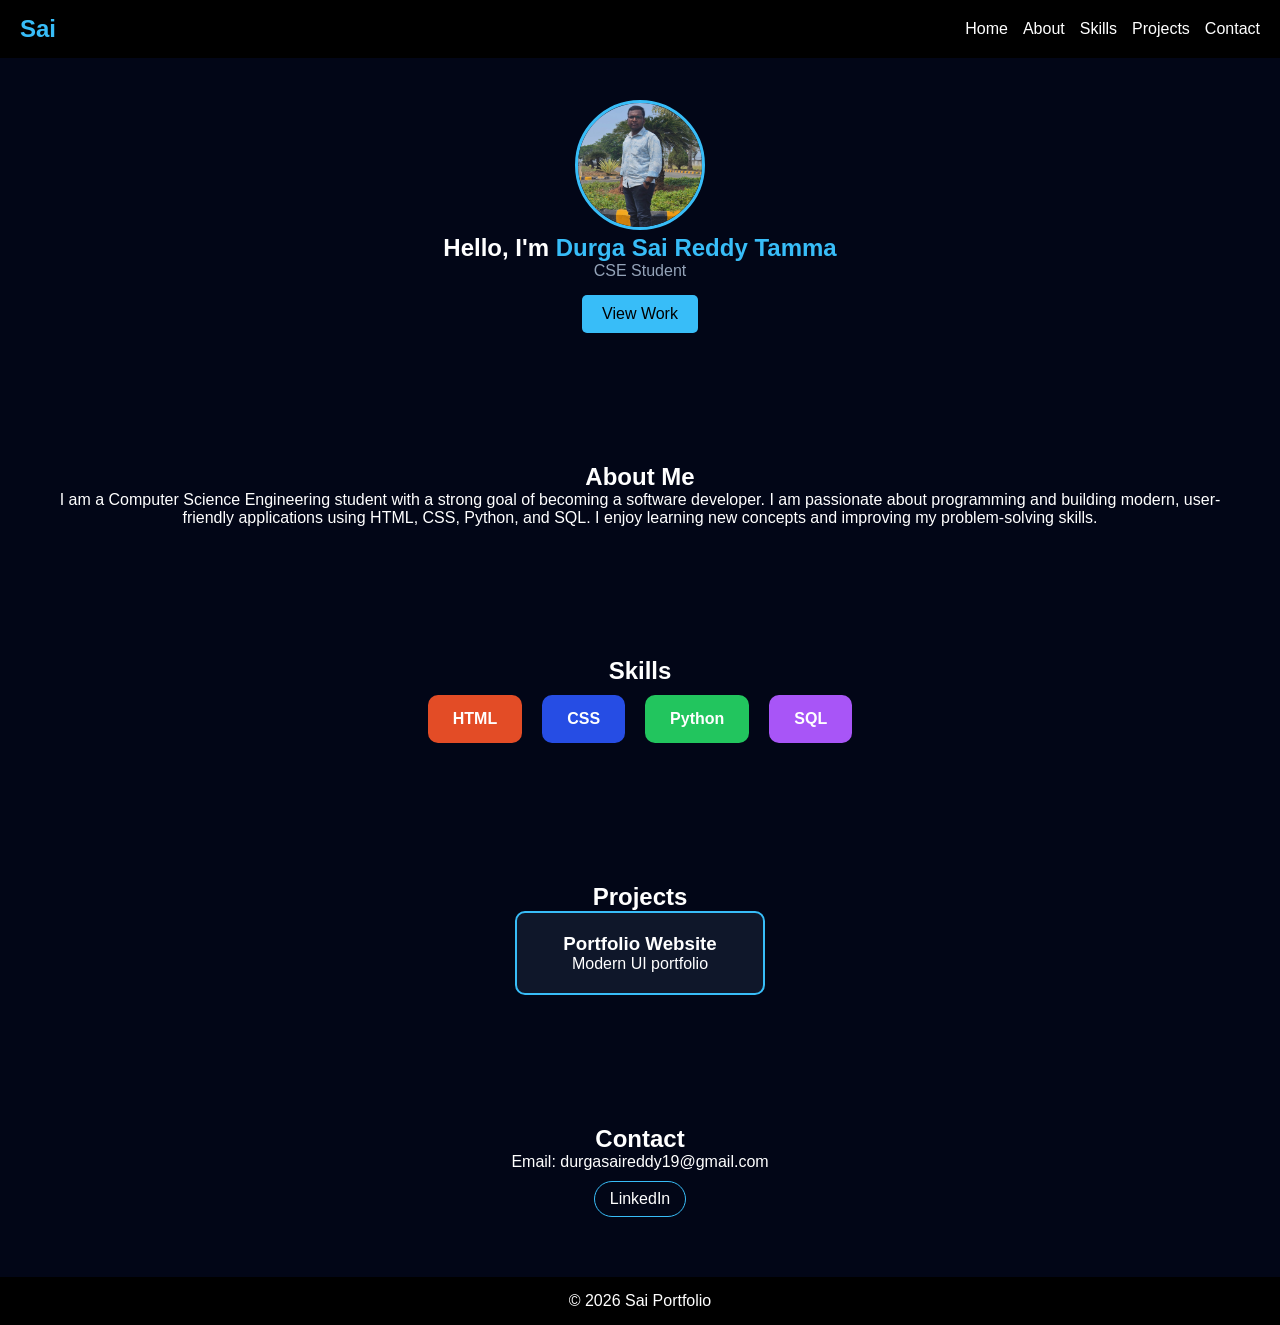
==== commit 35c310fd: "Update index.html" ====
--- a/index.html
+++ b/index.html
@@ -69,7 +69,6 @@
 
     <div class="social">
         <a href="https://www.linkedin.com/in/durgasaireddy19" target="_blank">LinkedIn</a>
-        <a href="https://github.com/durgasai-19" target="_blank">GitHub</a>
     </div>
 </section>
 
